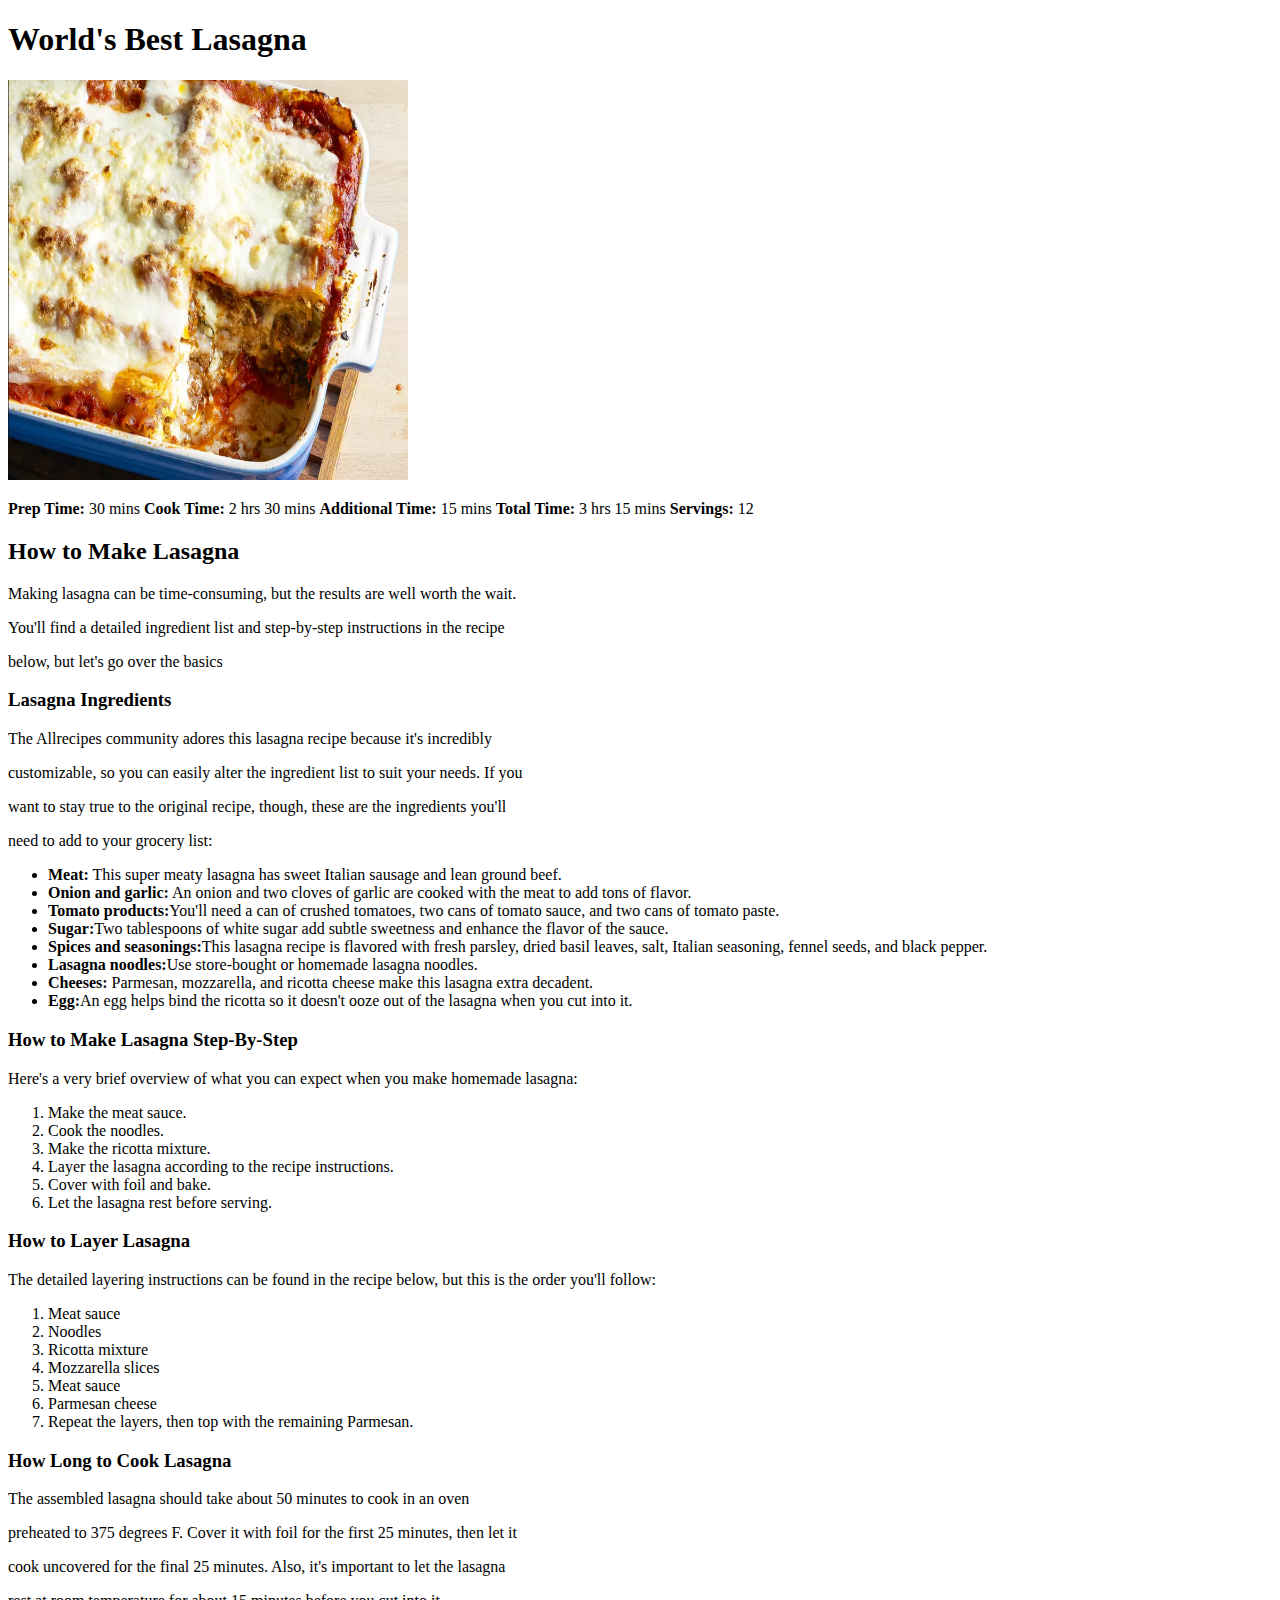
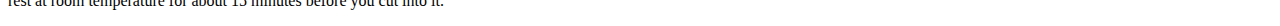
==== recipes/lasagna.html @ c1969941 "Initial Commit" ====
<!DOCTYPE html>
<html lang="en">

<head>
    <meta charset="UFT-8">
    <title>Lasagna</title>

</head>
<!-- https://www.allrecipes.com/recipe/23600/worlds-best-lasagna/ -->

<body>
    <h1>World's Best Lasagna</h1>
    <p>
        <img src="../recipes/images/lasagna.png" alt="Lasagna" height="400" width="400">
    </p>
    <p>
        <strong>Prep Time:</strong> 30 mins
        <strong>Cook Time:</strong> 2 hrs 30 mins
        <strong>Additional Time:</strong> 15 mins
        <strong>Total Time:</strong> 3 hrs 15 mins
        <strong>Servings:</strong> 12
    </p>
    <h2>How to Make Lasagna</h2>
    <p>
        Making lasagna can be time-consuming, but the results are well worth the wait.
    <p> You'll find a detailed ingredient list and step-by-step instructions in the recipe</p>
    below, but let's go over the basics
    </p>
    <h3>Lasagna Ingredients</h3>
    <p>
        The Allrecipes community adores this lasagna recipe because it's incredibly
    <p>
        customizable, so you can easily alter the ingredient list to suit your needs. If you
    </p> want to stay true to the original recipe, though, these are the ingredients you'll<p>
        need to add to your grocery list:
    </p>
    </p>
    <ul>
        <li><strong>Meat:</strong> This super meaty lasagna has sweet Italian sausage and lean ground beef.</li>
        <li><strong>Onion and garlic:</strong> An onion and two cloves of garlic are cooked with the meat to add tons of
            flavor.</li>
        <li><strong>Tomato products:</strong>You'll need a can of crushed tomatoes, two cans of tomato sauce, and two
            cans of tomato paste.</li>
        <li><strong>Sugar:</strong>Two tablespoons of white sugar add subtle sweetness and enhance the flavor of the
            sauce.</li>
        <li><strong>Spices and seasonings:</strong>This lasagna recipe is flavored with fresh parsley, dried basil
            leaves, salt, Italian seasoning, fennel seeds, and black pepper.</li>
        <li><strong>Lasagna noodles:</strong>Use store-bought or homemade lasagna noodles.</li>
        <li><strong>Cheeses:</strong> Parmesan, mozzarella, and ricotta cheese make this lasagna extra decadent.</li>
        <li><strong>Egg:</strong>An egg helps bind the ricotta so it doesn't ooze out of the lasagna when you cut into
            it.</li>
    </ul>
    <h3>How to Make Lasagna Step-By-Step</h3>
    <p>
        Here's a very brief overview of what you can expect when you make homemade lasagna:
    </p>
    <ol>
        <li>Make the meat sauce.</li>
        <li>Cook the noodles.</li>
        <li>Make the ricotta mixture.</li>
        <li>Layer the lasagna according to the recipe instructions.</li>
        <li>Cover with foil and bake.</li>
        <li>Let the lasagna rest before serving.</li>
    </ol>
    <p>
    <h3>How to Layer Lasagna</h3>
    <p>
        The detailed layering instructions can be found in the recipe below, but this is the order you'll follow:
    </p>
    <ol>
        <li>Meat sauce</li>
        <li>Noodles</li>
        <li>Ricotta mixture</li>
        <li>Mozzarella slices</li>
        <li>Meat sauce</li>
        <li>Parmesan cheese</li>
        <li>Repeat the layers, then top with the remaining Parmesan.</li>
    </ol>
    </p>
    <p>
    <h3>How Long to Cook Lasagna</h3>
    <p>
        The assembled lasagna should take about 50 minutes to cook in an oven
    <p>
        preheated to 375 degrees F. Cover it with foil for the first 25 minutes, then let it
    </p> cook uncovered for the final 25 minutes. Also, it's important to let
    the lasagna <p> rest at room temperature for about 15 minutes before you cut into it.</p>
    </p>
    </p>
</body>

</html>
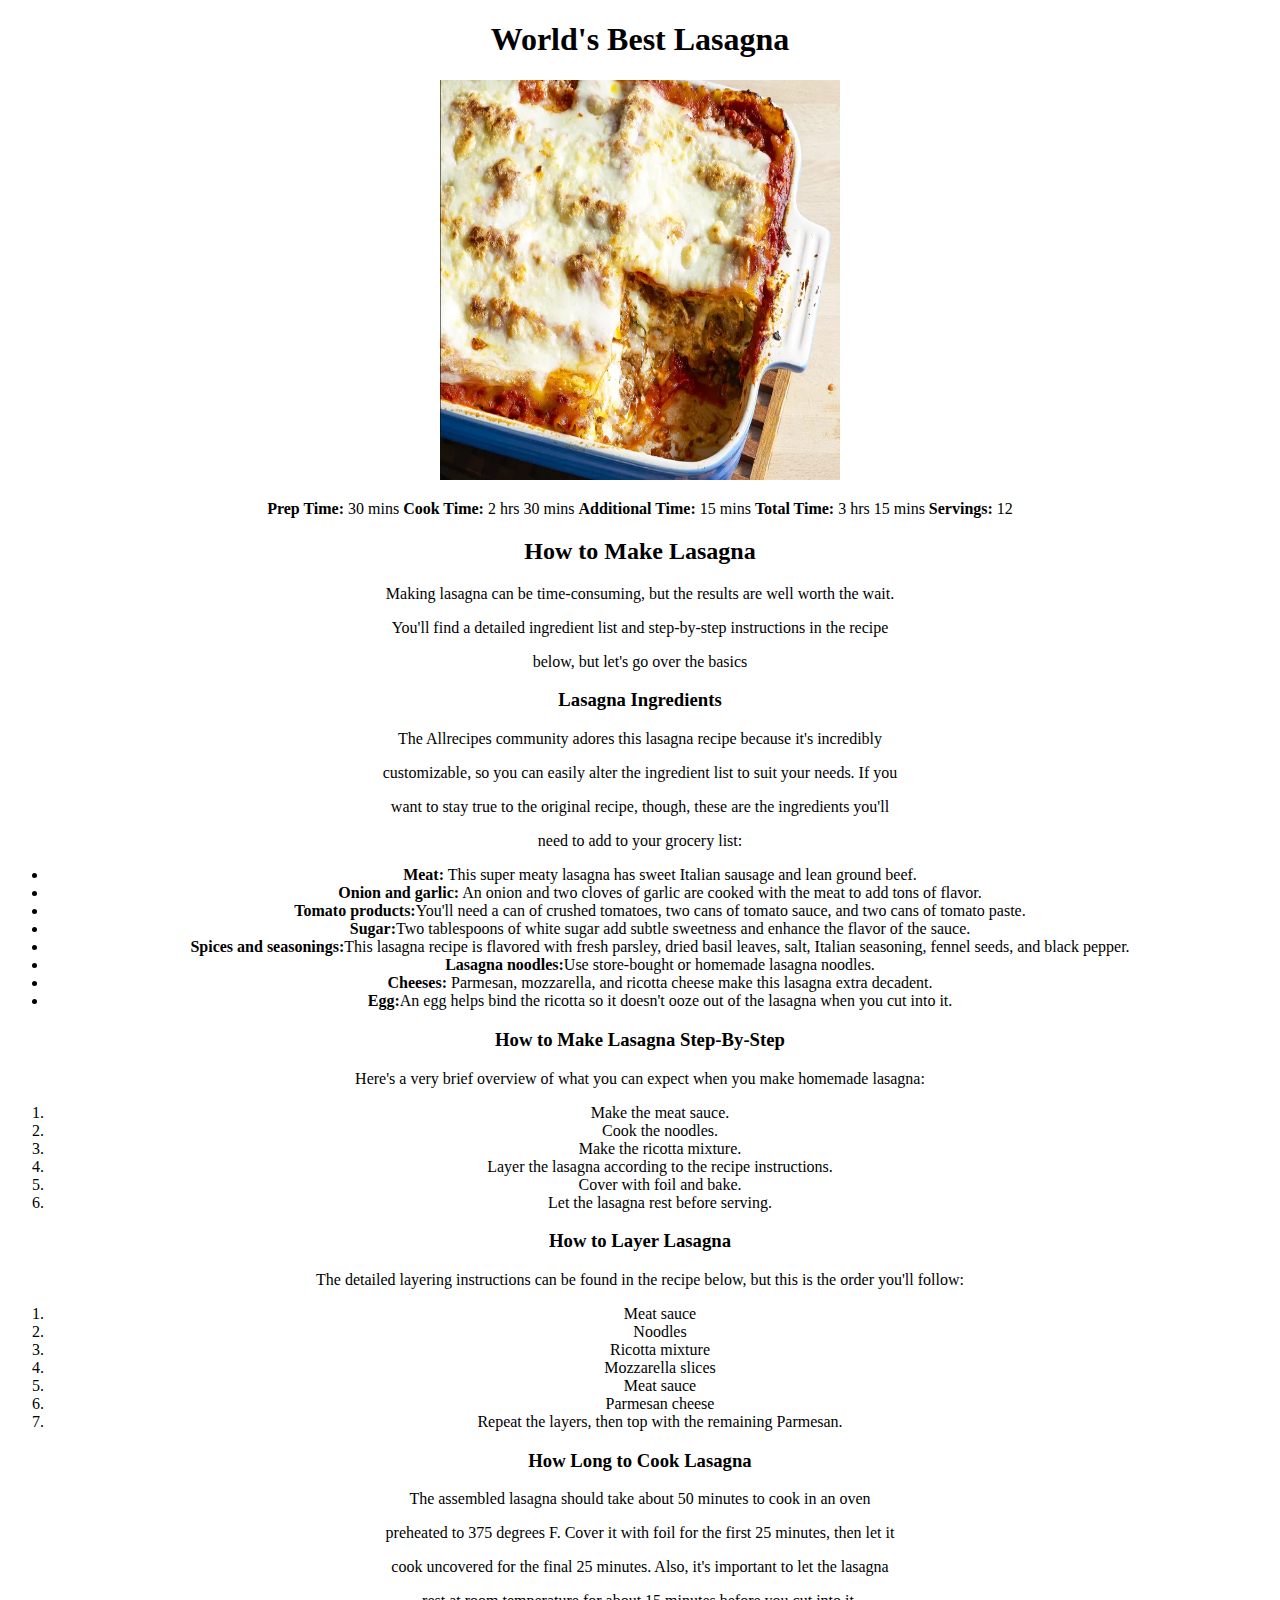
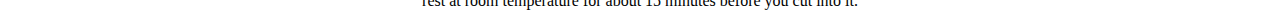
==== commit 0500e0bb: "minimalistic css style" ====
--- a/recipes/lasagna.html
+++ b/recipes/lasagna.html
@@ -4,6 +4,7 @@
 <head>
     <meta charset="UFT-8">
     <title>Lasagna</title>
+    <link rel="stylesheet" href="recipe.css">
 
 </head>
 <!-- https://www.allrecipes.com/recipe/23600/worlds-best-lasagna/ -->
@@ -24,14 +25,16 @@
     <p>
         Making lasagna can be time-consuming, but the results are well worth the wait.
     <p> You'll find a detailed ingredient list and step-by-step instructions in the recipe</p>
-    below, but let's go over the basics
+    <p>below, but let's go over the basics</p>
     </p>
     <h3>Lasagna Ingredients</h3>
     <p>
         The Allrecipes community adores this lasagna recipe because it's incredibly
     <p>
         customizable, so you can easily alter the ingredient list to suit your needs. If you
-    </p> want to stay true to the original recipe, though, these are the ingredients you'll<p>
+    </p>
+    <p>want to stay true to the original recipe, though, these are the ingredients you'll</p>
+    <p>
         need to add to your grocery list:
     </p>
     </p>
@@ -83,8 +86,10 @@
         The assembled lasagna should take about 50 minutes to cook in an oven
     <p>
         preheated to 375 degrees F. Cover it with foil for the first 25 minutes, then let it
-    </p> cook uncovered for the final 25 minutes. Also, it's important to let
-    the lasagna <p> rest at room temperature for about 15 minutes before you cut into it.</p>
+    </p>
+    <p>cook uncovered for the final 25 minutes. Also, it's important to let
+        the lasagna </p>
+    <p> rest at room temperature for about 15 minutes before you cut into it.</p>
     </p>
     </p>
 </body>
--- a/recipes/recipe.css
+++ b/recipes/recipe.css
@@ -0,0 +1,9 @@
+p,
+h1,
+h2,
+h3,
+ol,
+ul,
+li {
+    text-align: center;
+}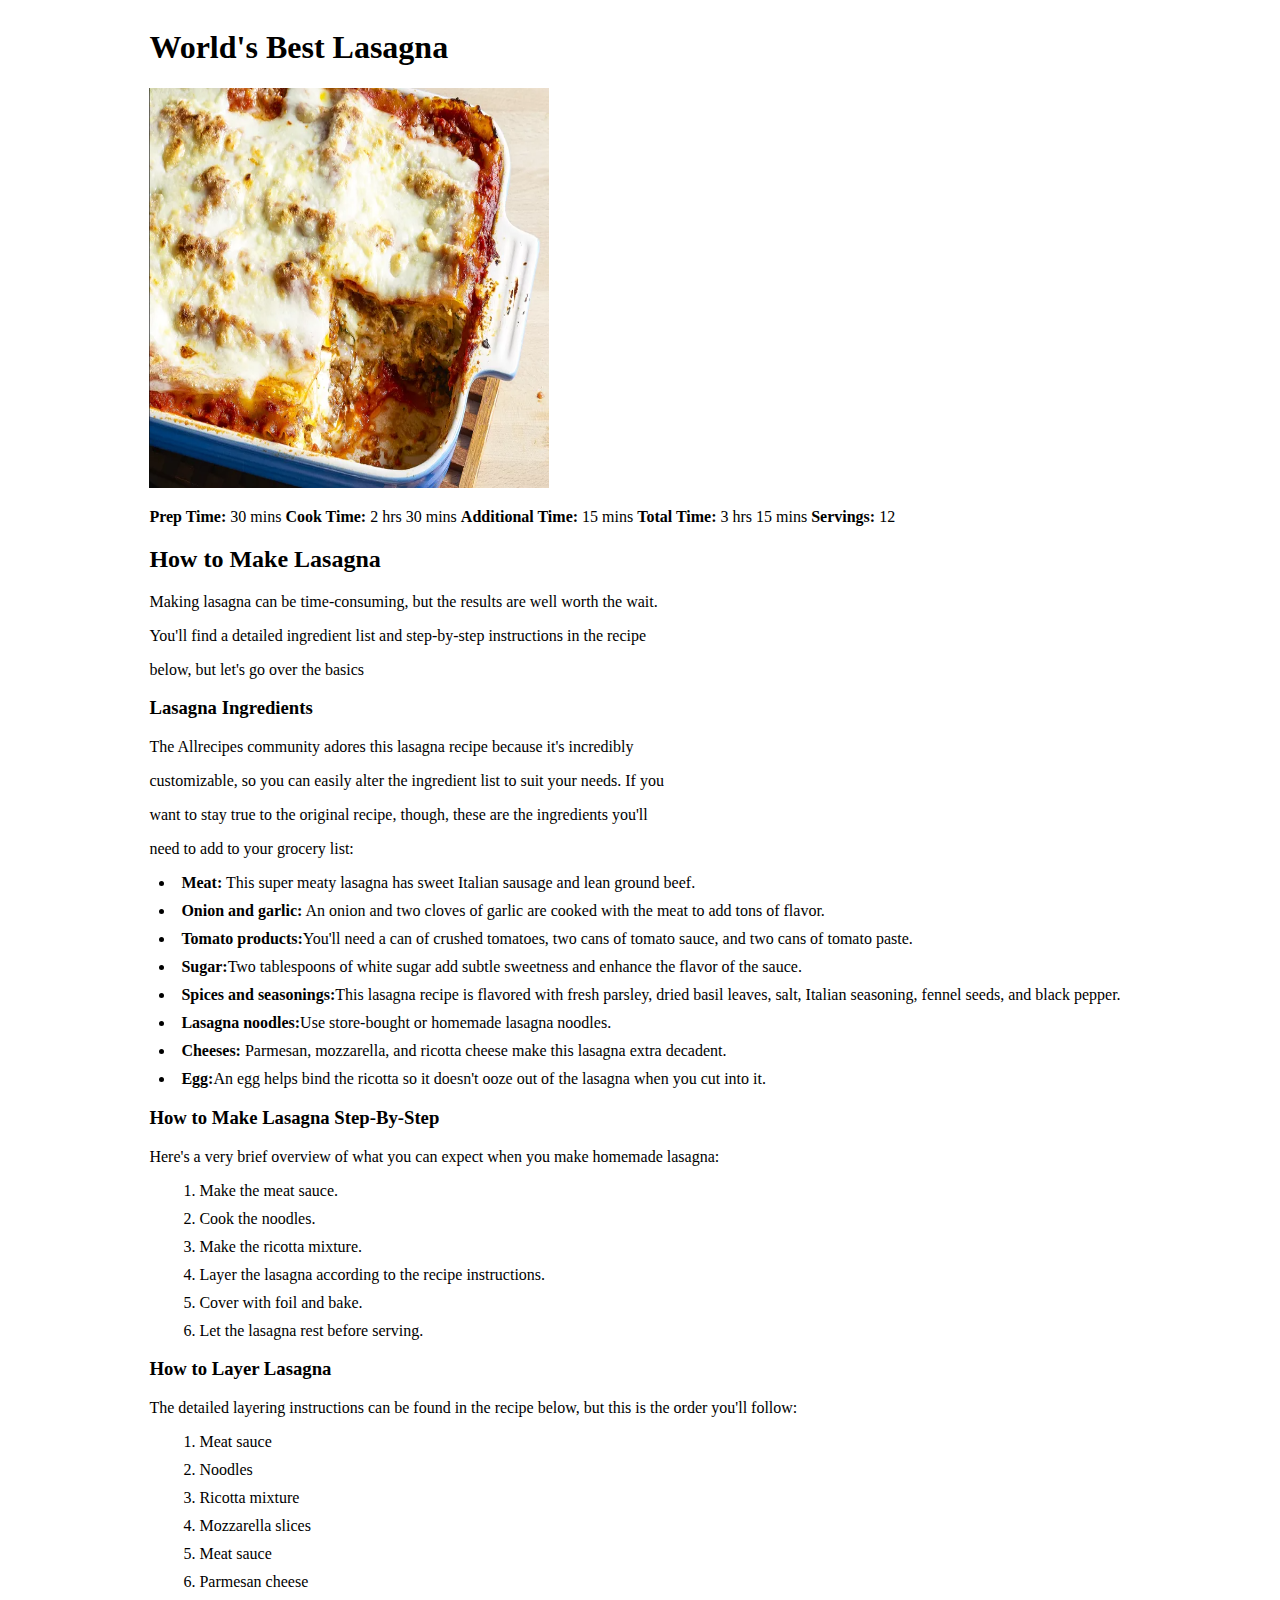
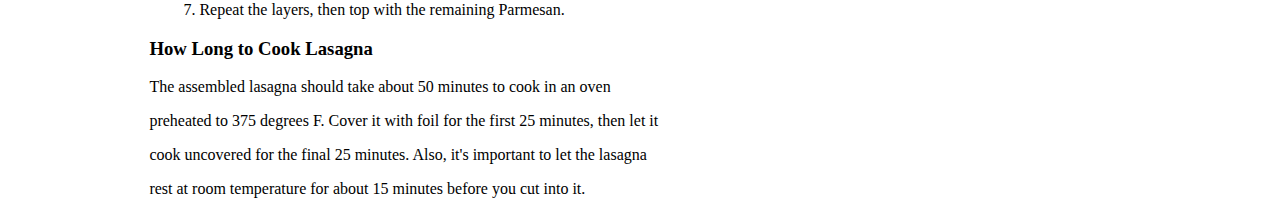
==== commit a20f06c1: "centered and block allingment" ====
--- a/recipes/lasagna.html
+++ b/recipes/lasagna.html
@@ -9,89 +9,97 @@
 </head>
 <!-- https://www.allrecipes.com/recipe/23600/worlds-best-lasagna/ -->
 
-<body>
-    <h1>World's Best Lasagna</h1>
-    <p>
-        <img src="../recipes/images/lasagna.png" alt="Lasagna" height="400" width="400">
-    </p>
-    <p>
-        <strong>Prep Time:</strong> 30 mins
-        <strong>Cook Time:</strong> 2 hrs 30 mins
-        <strong>Additional Time:</strong> 15 mins
-        <strong>Total Time:</strong> 3 hrs 15 mins
-        <strong>Servings:</strong> 12
-    </p>
-    <h2>How to Make Lasagna</h2>
-    <p>
-        Making lasagna can be time-consuming, but the results are well worth the wait.
-    <p> You'll find a detailed ingredient list and step-by-step instructions in the recipe</p>
-    <p>below, but let's go over the basics</p>
-    </p>
-    <h3>Lasagna Ingredients</h3>
-    <p>
-        The Allrecipes community adores this lasagna recipe because it's incredibly
-    <p>
-        customizable, so you can easily alter the ingredient list to suit your needs. If you
-    </p>
-    <p>want to stay true to the original recipe, though, these are the ingredients you'll</p>
-    <p>
-        need to add to your grocery list:
-    </p>
-    </p>
-    <ul>
-        <li><strong>Meat:</strong> This super meaty lasagna has sweet Italian sausage and lean ground beef.</li>
-        <li><strong>Onion and garlic:</strong> An onion and two cloves of garlic are cooked with the meat to add tons of
-            flavor.</li>
-        <li><strong>Tomato products:</strong>You'll need a can of crushed tomatoes, two cans of tomato sauce, and two
-            cans of tomato paste.</li>
-        <li><strong>Sugar:</strong>Two tablespoons of white sugar add subtle sweetness and enhance the flavor of the
-            sauce.</li>
-        <li><strong>Spices and seasonings:</strong>This lasagna recipe is flavored with fresh parsley, dried basil
-            leaves, salt, Italian seasoning, fennel seeds, and black pepper.</li>
-        <li><strong>Lasagna noodles:</strong>Use store-bought or homemade lasagna noodles.</li>
-        <li><strong>Cheeses:</strong> Parmesan, mozzarella, and ricotta cheese make this lasagna extra decadent.</li>
-        <li><strong>Egg:</strong>An egg helps bind the ricotta so it doesn't ooze out of the lasagna when you cut into
-            it.</li>
-    </ul>
-    <h3>How to Make Lasagna Step-By-Step</h3>
-    <p>
-        Here's a very brief overview of what you can expect when you make homemade lasagna:
-    </p>
-    <ol>
-        <li>Make the meat sauce.</li>
-        <li>Cook the noodles.</li>
-        <li>Make the ricotta mixture.</li>
-        <li>Layer the lasagna according to the recipe instructions.</li>
-        <li>Cover with foil and bake.</li>
-        <li>Let the lasagna rest before serving.</li>
-    </ol>
-    <p>
-    <h3>How to Layer Lasagna</h3>
-    <p>
-        The detailed layering instructions can be found in the recipe below, but this is the order you'll follow:
-    </p>
-    <ol>
-        <li>Meat sauce</li>
-        <li>Noodles</li>
-        <li>Ricotta mixture</li>
-        <li>Mozzarella slices</li>
-        <li>Meat sauce</li>
-        <li>Parmesan cheese</li>
-        <li>Repeat the layers, then top with the remaining Parmesan.</li>
-    </ol>
-    </p>
-    <p>
-    <h3>How Long to Cook Lasagna</h3>
-    <p>
-        The assembled lasagna should take about 50 minutes to cook in an oven
-    <p>
-        preheated to 375 degrees F. Cover it with foil for the first 25 minutes, then let it
-    </p>
-    <p>cook uncovered for the final 25 minutes. Also, it's important to let
-        the lasagna </p>
-    <p> rest at room temperature for about 15 minutes before you cut into it.</p>
-    </p>
-    </p>
+<body class="container">
+    <div>
+        <h1>World's Best Lasagna</h1>
+
+        <p>
+            <img src="../recipes/images/lasagna.png" alt="Lasagna" height="400" width="400">
+        </p>
+
+        <p>
+            <strong>Prep Time:</strong> 30 mins
+            <strong>Cook Time:</strong> 2 hrs 30 mins
+            <strong>Additional Time:</strong> 15 mins
+            <strong>Total Time:</strong> 3 hrs 15 mins
+            <strong>Servings:</strong> 12
+        </p>
+        <h2>How to Make Lasagna</h2>
+        <p>
+            Making lasagna can be time-consuming, but the results are well worth the wait.
+        <p> You'll find a detailed ingredient list and step-by-step instructions in the recipe</p>
+        <p>below, but let's go over the basics</p>
+        </p>
+        <h3>Lasagna Ingredients</h3>
+        <p>
+            The Allrecipes community adores this lasagna recipe because it's incredibly
+        <p>
+            customizable, so you can easily alter the ingredient list to suit your needs. If you
+        </p>
+        <p>want to stay true to the original recipe, though, these are the ingredients you'll</p>
+        <p>
+            need to add to your grocery list:
+        </p>
+        </p>
+        <ul>
+            <li><strong>Meat:</strong> This super meaty lasagna has sweet Italian sausage and lean ground beef.</li>
+            <li><strong>Onion and garlic:</strong> An onion and two cloves of garlic are cooked with the meat to add
+                tons of
+                flavor.</li>
+            <li><strong>Tomato products:</strong>You'll need a can of crushed tomatoes, two cans of tomato sauce, and
+                two
+                cans of tomato paste.</li>
+            <li><strong>Sugar:</strong>Two tablespoons of white sugar add subtle sweetness and enhance the flavor of the
+                sauce.</li>
+            <li><strong>Spices and seasonings:</strong>This lasagna recipe is flavored with fresh parsley, dried basil
+                leaves, salt, Italian seasoning, fennel seeds, and black pepper.</li>
+            <li><strong>Lasagna noodles:</strong>Use store-bought or homemade lasagna noodles.</li>
+            <li><strong>Cheeses:</strong> Parmesan, mozzarella, and ricotta cheese make this lasagna extra decadent.
+            </li>
+            <li><strong>Egg:</strong>An egg helps bind the ricotta so it doesn't ooze out of the lasagna when you cut
+                into
+                it.</li>
+        </ul>
+        <h3>How to Make Lasagna Step-By-Step</h3>
+        <p>
+            Here's a very brief overview of what you can expect when you make homemade lasagna:
+        </p>
+        <ol>
+            <li>Make the meat sauce.</li>
+            <li>Cook the noodles.</li>
+            <li>Make the ricotta mixture.</li>
+            <li>Layer the lasagna according to the recipe instructions.</li>
+            <li>Cover with foil and bake.</li>
+            <li>Let the lasagna rest before serving.</li>
+        </ol>
+        <p>
+        <h3>How to Layer Lasagna</h3>
+        <p>
+            The detailed layering instructions can be found in the recipe below, but this is the order you'll follow:
+        </p>
+        <ol>
+            <li>Meat sauce</li>
+            <li>Noodles</li>
+            <li>Ricotta mixture</li>
+            <li>Mozzarella slices</li>
+            <li>Meat sauce</li>
+            <li>Parmesan cheese</li>
+            <li>Repeat the layers, then top with the remaining Parmesan.</li>
+        </ol>
+        </p>
+        <p>
+        <h3>How Long to Cook Lasagna</h3>
+        <p>
+            The assembled lasagna should take about 50 minutes to cook in an oven
+        <p>
+            preheated to 375 degrees F. Cover it with foil for the first 25 minutes, then let it
+        </p>
+        <p>cook uncovered for the final 25 minutes. Also, it's important to let
+            the lasagna </p>
+        <p> rest at room temperature for about 15 minutes before you cut into it.</p>
+        </p>
+        </p>
+    </div>
 </body>
 
 </html>--- a/recipes/recipe.css
+++ b/recipes/recipe.css
@@ -1,9 +1,14 @@
-p,
-h1,
-h2,
-h3,
-ol,
-ul,
+.container {
+    display: flex;
+    justify-content: center;
+    align-items: center;
+}
+
+ul {
+    list-style-position: inside;
+    padding-left: 0;
+}
+
 li {
-    text-align: center;
+    margin: 10px;
 }